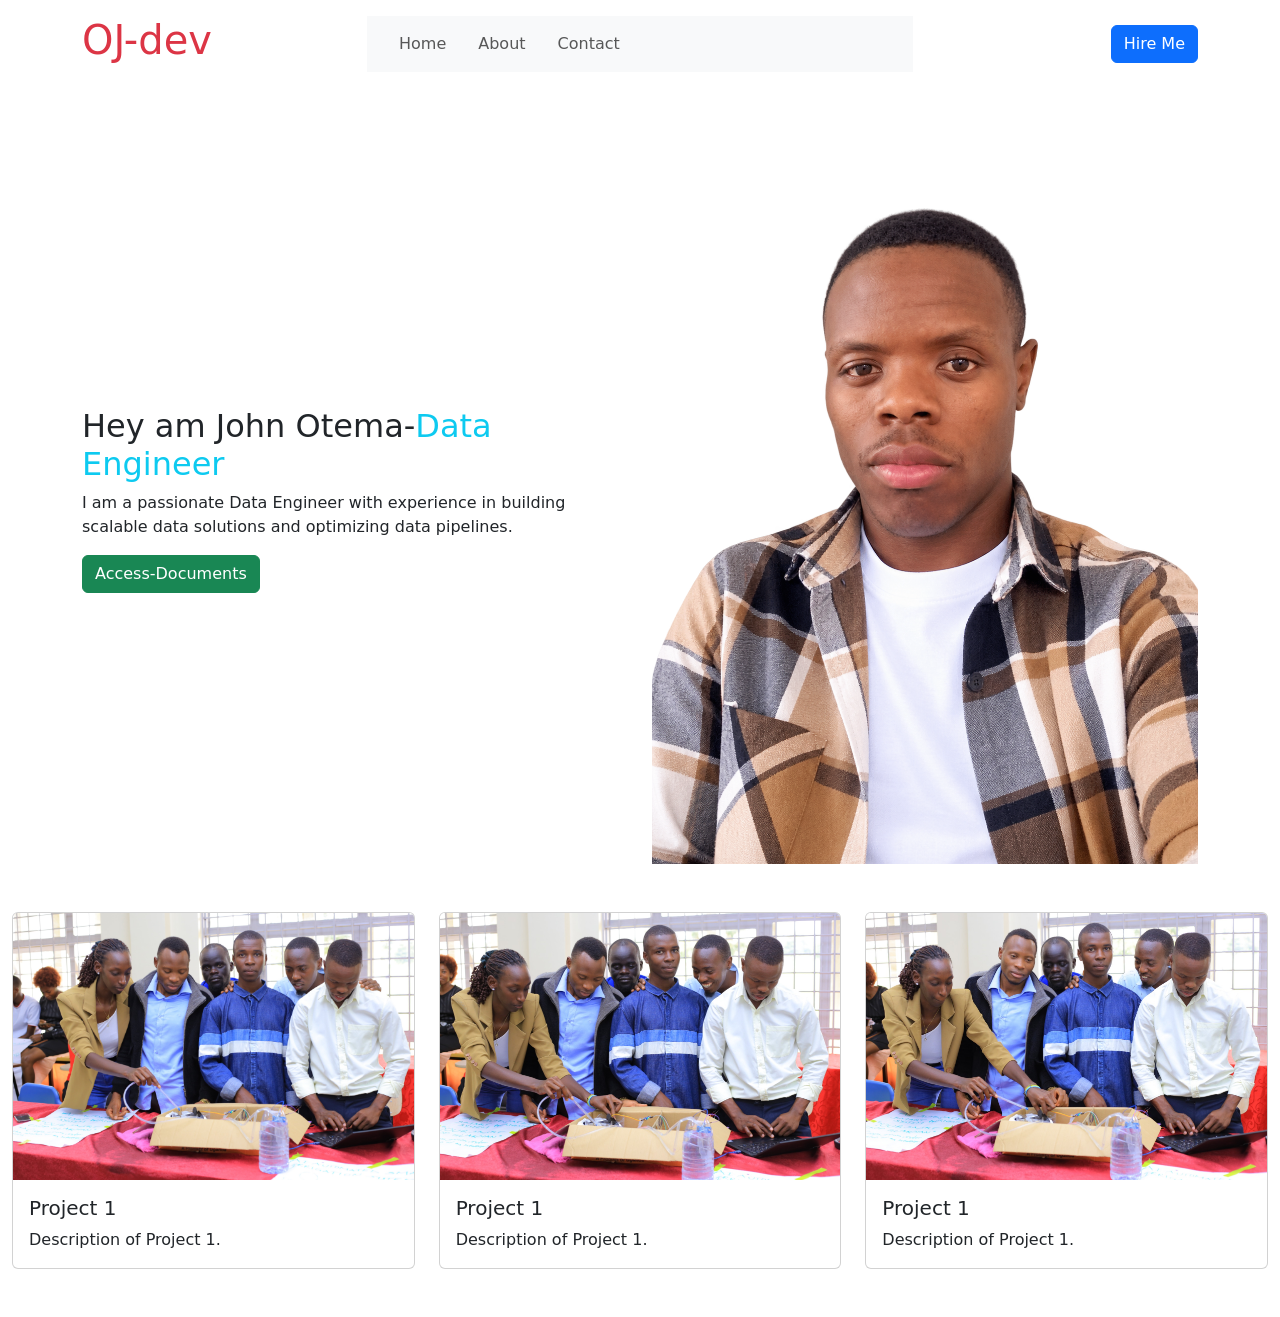
==== index.html @ 6ae36e86 "Practice" ====
<!DOCTYPE html>
<html lang="en">
<head>
    <meta charset="UTF-8">
    <meta name="viewport" content="width=device-width, initial-scale=1.0">

    <link href="https://cdn.jsdelivr.net/npm/bootstrap@5.3.8/dist/css/bootstrap.min.css" rel="stylesheet" integrity="sha384-sRIl4kxILFvY47J16cr9ZwB07vP4J8+LH7qKQnuqkuIAvNWLzeN8tE5YBujZqJLB" crossorigin="anonymous">
    <title>Otema John | Port-Folio</title>
</head>
<body>
    <!-- Logo, Navigation and Hire Me button -->
    <div class="container">
        <!-- Navigation -->
        <div class="row align-items-center py-3 mb-5">
            <h1 class="col-md-3 text-danger">OJ-dev</h1>
            <div class="col-md-6">
                <nav class="navbar navbar-expand-lg navbar-light bg-light px-4">
                    <ul class="navbar-nav gap-3">
                        <li class="nav-item">
                            <a href="#" class="nav-link">Home</a>
                        </li>
                        <li class="nav-item">
                            <a href="#" class="nav-link">About</a>
                        </li>
                        <li class="nav-item">
                            <a href="#" class="nav-link">Contact</a>
                        </li>
                    </ul>
                </nav>
            </div>
            <div class="col-md-3 text-end">
                <button class="btn btn-primary">Hire Me</button>
            </div>
        </div>

        <!-- Content and Image -->
        <div class="row align-items-center">
            <div class="col-md-6">
                <h2>Hey am John Otema-<span class="text-info">Data Engineer</span></h2>
                <p>
                    I am a passionate Data Engineer with experience in
                    building scalable data solutions and optimizing data pipelines.
                </p>
                <button class="btn btn-success">Access-Documents</button>
            </div>
            <div class="col-md-6 container">
                <img src="john.png" alt="Portfolio Image" class="img-fluid">
            </div>

        </div>

    </div>

    <!-- images of the related workand projects -->
     <div class="projects container-fluid py-5">
        <div class="row align-text">
            <div class="col-md-4">
                <div class="card">
                    <img src="_1.jpeg" class="card-img-top" class="rounded" alt="Project 1">
                    <div class="card-body">
                        <h5 class="card-title">Project 1</h5>
                        <p class="card-text">Description of Project 1.</p>
                    </div>
                </div>
            </div>

            <div class="col-md-4">
                <div class="card">
                    <img src="_2.jpeg" class="card-img-top" class="rounded" alt="Project 1">
                    <div class="card-body">
                        <h5 class="card-title">Project 1</h5>
                        <p class="card-text">Description of Project 1.</p>
                    </div>
                </div>
            </div>

            <div class="col-md-4">
                <div class="card">
                    <img src="_3.jpeg" class="card-img-top" class="rounded" alt="Project 1">
                    <div class="card-body">
                        <h5 class="card-title">Project 1</h5>
                        <p class="card-text">Description of Project 1.</p>
                    </div>
                </div>
            </div>
        </div>
     </div>

</body>
</html>
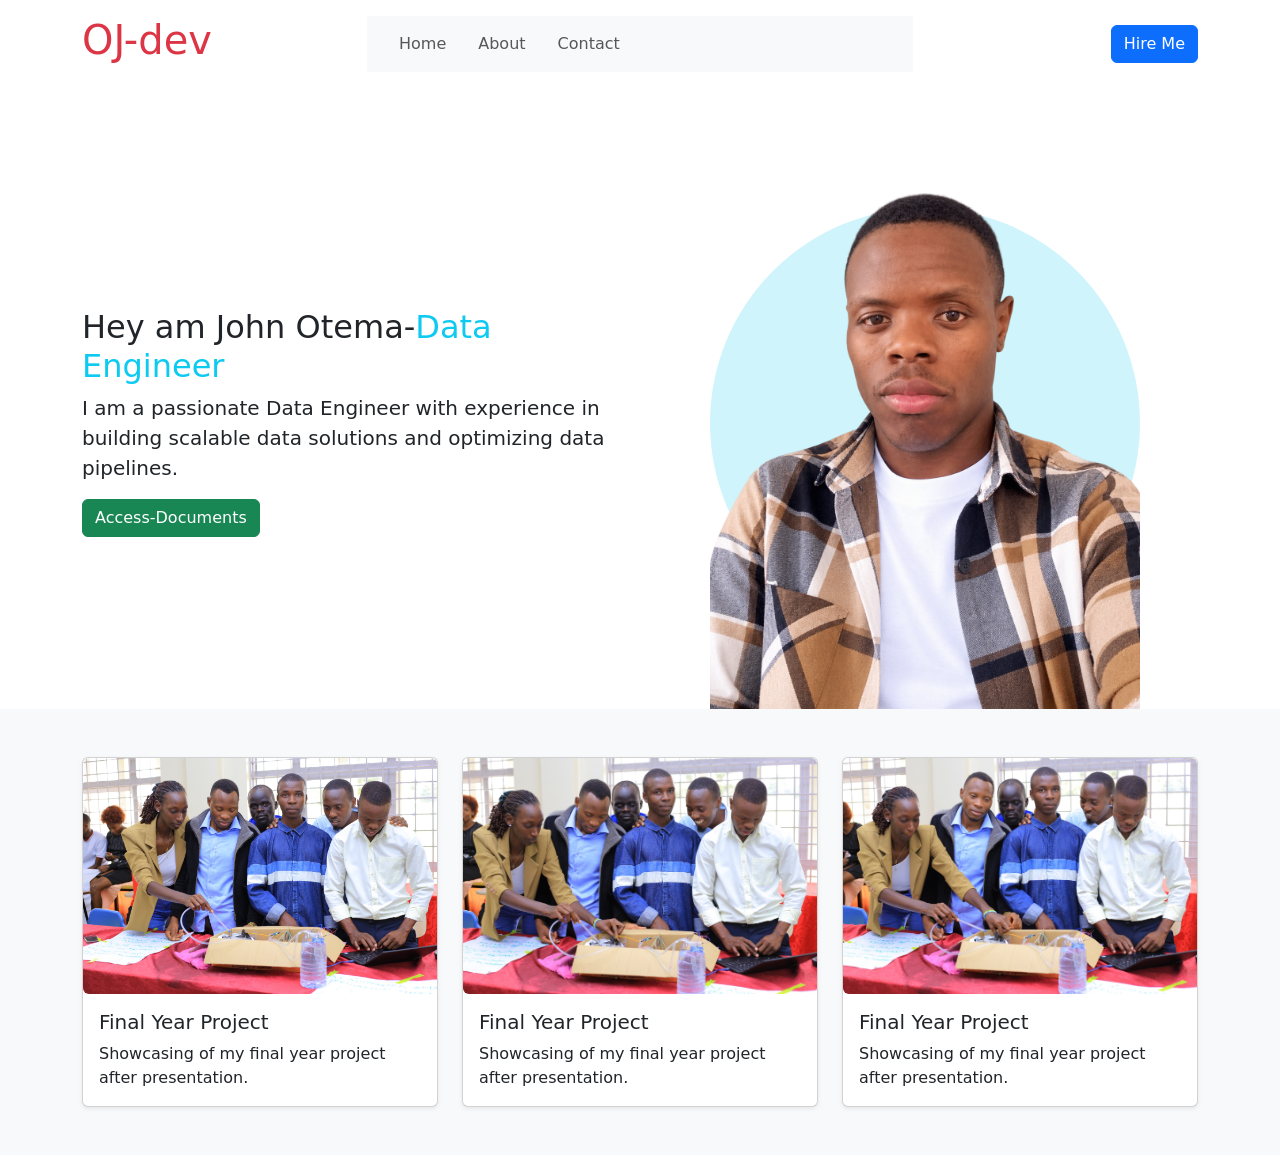
==== commit 2d938b8a: "Updated finall respository" ====
--- a/index.html
+++ b/index.html
@@ -4,20 +4,20 @@
     <meta charset="UTF-8">
     <meta name="viewport" content="width=device-width, initial-scale=1.0">
 
+    <!-- Bootstrap -->
     <link href="https://cdn.jsdelivr.net/npm/bootstrap@5.3.8/dist/css/bootstrap.min.css" rel="stylesheet" integrity="sha384-sRIl4kxILFvY47J16cr9ZwB07vP4J8+LH7qKQnuqkuIAvNWLzeN8tE5YBujZqJLB" crossorigin="anonymous">
     <title>Otema John | Port-Folio</title>
 </head>
+
 <body>
-    <!-- Logo, Navigation and Hire Me button -->
     <div class="container">
-        <!-- Navigation -->
         <div class="row align-items-center py-3 mb-5">
             <h1 class="col-md-3 text-danger">OJ-dev</h1>
             <div class="col-md-6">
                 <nav class="navbar navbar-expand-lg navbar-light bg-light px-4">
                     <ul class="navbar-nav gap-3">
                         <li class="nav-item">
-                            <a href="#" class="nav-link">Home</a>
+                            <a href="#" class="nav-link"> Home</a>
                         </li>
                         <li class="nav-item">
                             <a href="#" class="nav-link">About</a>
@@ -33,58 +33,59 @@
             </div>
         </div>
 
-        <!-- Content and Image -->
-        <div class="row align-items-center">
+        <div class="row align-items-center min-vh-75">
             <div class="col-md-6">
                 <h2>Hey am John Otema-<span class="text-info">Data Engineer</span></h2>
-                <p>
+
+                <p class="lead">
                     I am a passionate Data Engineer with experience in
-                    building scalable data solutions and optimizing data pipelines.
+                    building scalable data solutions and optimizing
+                    data pipelines.
                 </p>
                 <button class="btn btn-success">Access-Documents</button>
             </div>
-            <div class="col-md-6 container">
-                <img src="john.png" alt="Portfolio Image" class="img-fluid">
+            <div class="col-md-6 position-relative text-center">
+                <div class="position-absolute top-50 start-50 translate-middle bg-info-subtle rounded-circle z-0" style="width: 430px; height: 430px;">
+                </div>
+                <img src="john.png" alt="Portfolio Image" class="img-fluid position-relative z-1" style="max-width: 430px;">
             </div>
-
         </div>
-
     </div>
 
-    <!-- images of the related workand projects -->
-     <div class="projects container-fluid py-5">
-        <div class="row align-text">
-            <div class="col-md-4">
-                <div class="card">
-                    <img src="_1.jpeg" class="card-img-top" class="rounded" alt="Project 1">
-                    <div class="card-body">
-                        <h5 class="card-title">Project 1</h5>
-                        <p class="card-text">Description of Project 1.</p>
+    <div class="projects container-fluid py-5 bg-light">
+        <div class="container">
+            <div class="row g-4">
+                <div class="col-md-4">
+                    <div class="card h-100 shadow-sm">
+                        <img src="_1.jpeg" class="card-img-top rounded" alt="Final Year Project">
+                        <div class="card-body">
+                            <h5 class="card-title">Final Year Project</h5>
+                            <p class="card-text">Showcasing of my final year project after presentation.</p>
+                        </div>
                     </div>
                 </div>
-            </div>
-
-            <div class="col-md-4">
-                <div class="card">
-                    <img src="_2.jpeg" class="card-img-top" class="rounded" alt="Project 1">
-                    <div class="card-body">
-                        <h5 class="card-title">Project 1</h5>
-                        <p class="card-text">Description of Project 1.</p>
+                <div class="col-md-4">
+                    <div class="card h-100 shadow-sm">
+                        <img src="_2.jpeg" class="card-img-top rounded" alt="Project 2">
+                        <div class="card-body">
+                            <h5 class="card-title">Final Year Project</h5>
+                            <p class="card-text">Showcasing of my final year project after presentation.</p>
+                        </div>
                     </div>
                 </div>
-            </div>
 
-            <div class="col-md-4">
-                <div class="card">
-                    <img src="_3.jpeg" class="card-img-top" class="rounded" alt="Project 1">
-                    <div class="card-body">
-                        <h5 class="card-title">Project 1</h5>
-                        <p class="card-text">Description of Project 1.</p>
+
+                <div class="col-md-4">
+                    <div class="card h-100 shadow-sm">
+                        <img src="_3.jpeg" class="card-img-top rounded" alt="Project 3">
+                        <div class="card-body">
+                            <h5 class="card-title">Final Year Project</h5>
+                            <p class="card-text">Showcasing of my final year project after presentation.</p>
+                        </div>
                     </div>
                 </div>
             </div>
         </div>
-     </div>
-
+    </div>
 </body>
 </html>
